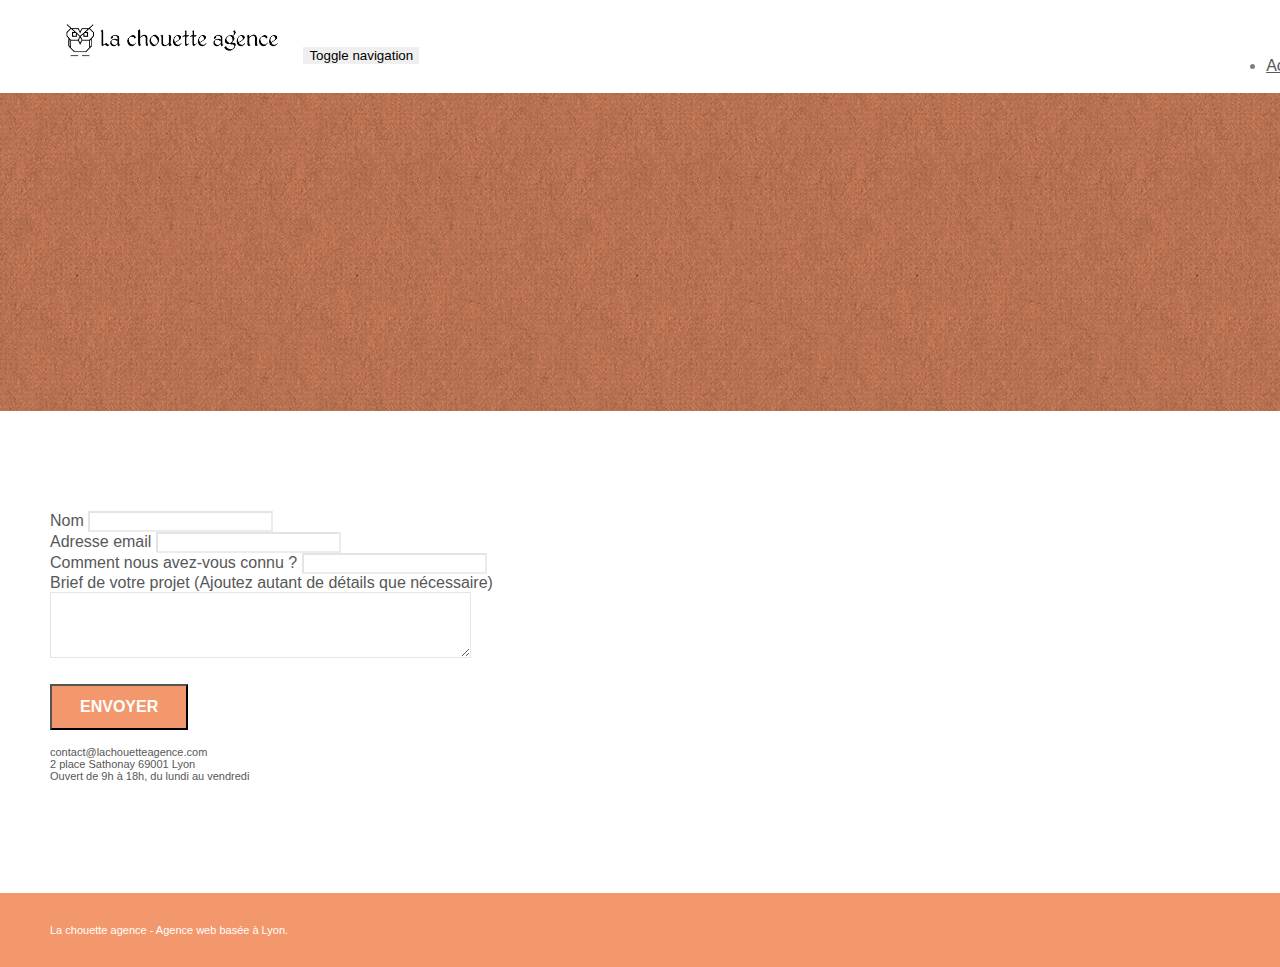
==== page2.html @ 1f1dd48b "Ajout fichiers du site web" ====
<!doctype html>
<html lang="Default">
<head>
    <meta charset="utf-8">
    <meta name="keywords" content="">
    <meta name="description" content="">
    <meta name="viewport" content="width=device-width, initial-scale=1.0, viewport-fit=cover">
    <link rel="shortcut icon" type="image/png" href="favicon.jpg">
    
	<link rel="stylesheet" type="text/css" href="./css/bootstrap.min.css">
	<link rel="stylesheet" type="text/css" href="style.css">
	<link rel="stylesheet" type="text/css" href="./css/font-awesome.min.css">
	<link rel="stylesheet" type="text/css" href="./css/et-line.min.css">
	
    
	<script src="./js/jquery-2.1.0.min.js"></script>
	<script src="./js/bootstrap.min.js"></script>
	<script src="./js/blocs.min.js"></script>
	<script src="./js/jqBootstrapValidation.js"></script>
	<script src="./js/formHandler.js"></script>
    <title>page2</title>

    
<!-- Analytics -->
 
<!-- Analytics END -->
    
</head>
<body>
<!-- Principal conteneur -->
<div class="page-container">
    
<!-- bloc-0 -->
<div class="bloc bgc-white l-bloc " id="bloc-0">
	<div class="container bloc-sm">
		<nav class="navbar row">
			<div class="navbar-header">
				<a class="navbar-brand" href="index.html"><img src="img/la-chouette-agence.png" alt="atlanta web design logo" height="40" /></a>
				<button id="nav-toggle" type="button" class="ui-navbar-toggle navbar-toggle" data-toggle="collapse" data-target=".navbar-1">
					<span class="sr-only">Toggle navigation</span><span class="icon-bar"></span><span class="icon-bar"></span><span class="icon-bar"></span>
				</button>
			</div>
			<div class="collapse navbar-collapse navbar-1 special-dropdown-nav">
				<ul class="site-navigation nav navbar-nav">
					<li>
						<a href="index.html">Accueil</a>
					</li>
					<li>
					</li>
					<li>
						<a href="page2.html">page2 &gt;</a>
					</li>
				</ul>
			</div>
		</nav>
	</div>
</div>
<!-- bloc-0 END -->

<!-- bloc-6 -->
<div class="bloc bg-dots-bg bg-repeat bgc-atomic-tangerine d-bloc bloc-bg-texture texture-paper" id="bloc-6">
	<div class="container bloc-lg">
		<div class="row">
			<div class="col-sm-12">
				<h1 class="text-center hero-bloc-text tc-white">
					Parlons web design !
				</h1>
				<p class="text-center mg-lg tc-white tight-width-whitespace">
					Nous sommes ravis que vous souhaitiez collaborer avec notre agence.<br>
					Parlez-nous de votre projet en complétant le formulaire ci-dessous.
				</p>
			</div>
		</div>
	</div>
</div>
<!-- bloc-6 END -->

<!-- bloc-7 -->
<div class="bloc bgc-white l-bloc" id="bloc-7">
	<div class="container bloc-lg">
		<div class="row">
			<div class="col-sm-6">
				<form id="form_1" novalidate success-msg="Your message has been sent." fail-msg="Sorry it seems that our mail server is not responding, Sorry for the inconvenience!">
					<div class="form-group">
						<label>
							Nom
						</label>
						<input id="name" class="form-control" required />
					</div>
					<div class="form-group">
						<label>
							Adresse email
						</label>
						<input id="email" class="form-control" type="email" required />
					</div>
					<div class="form-group">
						<label>
							Comment nous avez-vous connu ?
						</label>
						<input class="form-control" type="email" required id="input_504" />
					</div>
					<div class="form-group">
						<label>
							Brief de votre projet (Ajoutez autant de détails que nécessaire)<br>
						</label><textarea id="message" class="form-control" rows="4" cols="50" required></textarea>
					</div> 
					<button class="bloc-button btn btn-lg btn-block cta-hero btn-atomic-tangerine" type="submit">
						Envoyer
					</button>
				</form>
			</div>
			<div class="col-sm-6">
				<p>
					contact@lachouetteagence.com<br>2 place Sathonay 69001 Lyon<br>Ouvert de 9h à 18h, du lundi au vendredi<br>
				</p>
			</div>
		</div>
	</div>
</div>
<!-- bloc-7 END -->

<!-- ScrollToTop Button -->
<a class="bloc-button btn btn-d scrollToTop" onclick="scrollToTarget('1')"><span class="fa fa-chevron-up"></span></a>
<!-- ScrollToTop Button END-->


<!-- Footer - bloc-8 -->
<div class="bloc bgc-atomic-tangerine d-bloc" id="bloc-8">
	<div class="container bloc-sm">
		<div class="row">
			<div class="col-sm-12">
				<p class="text-center white">
					La chouette agence - Agence web basée à Lyon.<br>
				</p>
				<div class="row row-no-gutters social">
					<div class="col-sm-3">
						<div class="text-center">
							<a class="social" href="index.html"><span class="fa fa-twitter icon-md"></span></a>
						</div>
					</div>
					<div class="col-sm-3">
						<div class="text-center">
							<a class="social" href="index.html"><span class="fa fa-facebook icon-md"></span></a>
						</div>
					</div>
					<div class="col-sm-3">
						<div class="text-center">
							<a class="social" href="index.html"><span class="fa fa-dribbble icon-md"></span></a>
						</div>
					</div>
					<div class="col-sm-3">
						<div class="text-center">
							<a class="social" href="index.html"><span class="fa fa-instagram icon-md"></span></a>
						</div>
					</div>
				</div>
			</div>
		</div>
	</div>
</div>
<!-- Footer - bloc-8 END -->

</div>
<!-- Principal conteneur END -->
    

</body>
</html>
---- style.css ----
body {
    margin: 0;
    padding: 0;
    background: #FFF;
    overflow-x: hidden;
    -webkit-font-smoothing: antialiased;
    -moz-osx-font-smoothing: grayscale;
}

a,
button {
    transition: all .3s ease-in-out;
    outline: none!important;
}

a:hover {
    text-decoration: none;
    cursor: pointer;
}

#page-loading-blocs-notifaction {
    position: fixed;
    top: 0;
    bottom: 0;
    width: 100%;
    z-index: 100000;
    background: #FFFFFF url("img/pageload-spinner.gif") no-repeat center center;
}

.bloc {
    width: 100%;
    clear: both;
    background: 50% 50% no-repeat;
    padding: 0 50px;
    -webkit-background-size: cover;
    -moz-background-size: cover;
    -o-background-size: cover;
    background-size: cover;
    position: relative;
}

.bloc .container {
    padding-left: 0;
    padding-right: 0;
}

.bloc-lg {
    padding: 100px 50px;
}

.bloc-md {
    padding: 50px;
}

.bloc-sm {
    padding: 20px 50px;
}

.bg-center,
.bg-l-edge,
.bg-r-edge,
.bg-t-edge,
.bg-b-edge,
.bg-tl-edge,
.bg-bl-edge,
.bg-tr-edge,
.bg-br-edge,
.bg-repeat {
    -webkit-background-size: auto!important;
    -moz-background-size: auto!important;
    -o-background-size: auto!important;
    background-size: auto!important;
}

.bg-repeat {
    background: repeat;
}

.bg-t-edge {
    background: top no-repeat;
}

.bloc-bg-texture::before {
    content: "";
    background-size: 2px 2px;
    position: absolute;
    top: 0;
    bottom: 0;
    left: 0;
    right: 0;
}

.texture-paper::before {
    background: url("img/texture-paper.png");
    background-size: 280px 280px;
}

.b-parallax {
    background-attachment: fixed;
}

.d-bloc {
    color: rgba(255, 255, 255, .7);
}

.d-bloc button:hover {
    color: rgba(255, 255, 255, .9);
}

.d-bloc .icon-round,
.d-bloc .icon-square,
.d-bloc .icon-rounded,
.d-bloc .icon-semi-rounded-a,
.d-bloc .icon-semi-rounded-b {
    border-color: rgba(255, 255, 255, .9);
}

.d-bloc .divider-h span {
    border-color: rgba(255, 255, 255, .2);
}

.d-bloc .a-btn,
.d-bloc .navbar a,
.d-bloc .navbar-brand,
.d-bloc a .icon-sm,
.d-bloc a .icon-md,
.d-bloc a .icon-lg,
.d-bloc a .icon-xl,
.d-bloc h1 a,
.d-bloc h2 a,
.d-bloc h3 a,
.d-bloc h4 a,
.d-bloc h5 a,
.d-bloc h6 a,
.d-bloc p a {
    color: rgba(255, 255, 255, .6);
}

.d-bloc .a-btn:hover,
.d-bloc .navbar a:hover,
.d-bloc .navbar-brand:hover,
.d-bloc a:hover .icon-sm,
.d-bloc a:hover .icon-md,
.d-bloc a:hover .icon-lg,
.d-bloc a:hover .icon-xl,
.d-bloc h1 a:hover,
.d-bloc h2 a:hover,
.d-bloc h3 a:hover,
.d-bloc h4 a:hover,
.d-bloc h5 a:hover,
.d-bloc h6 a:hover,
.d-bloc p a:hover {
    color: rgba(255, 255, 255, 1);
}

.d-bloc .navbar-toggle .icon-bar {
    background: rgba(255, 255, 255, 1);
}

.d-bloc .btn-wire,
.d-bloc .btn-wire:hover {
    color: rgba(255, 255, 255, 1);
    border-color: rgba(255, 255, 255, 1);
}

.d-bloc .panel {
    color: rgba(0, 0, 0, .5);
}

.d-bloc .panel button:hover {
    color: rgba(0, 0, 0, .7);
}

.d-bloc .panel icon {
    border-color: rgba(0, 0, 0, .7);
}

.d-bloc .panel .divider-h span {
    border-color: rgba(0, 0, 0, .1);
}

.d-bloc .panel .a-btn {
    color: rgba(0, 0, 0, .6);
}

.d-bloc .panel .a-btn:hover {
    color: rgba(0, 0, 0, 1);
}

.d-bloc .panel .btn-wire,
.d-bloc .panel .btn-wire:hover {
    color: rgba(0, 0, 0, .7);
    border-color: rgba(0, 0, 0, .3);
}

.d-bloc .panel,
.l-bloc {
    color: rgba(0, 0, 0, .5);
}

.d-bloc .panel button:hover,
.l-bloc button:hover {
    color: rgba(0, 0, 0, .7);
}

.l-bloc .icon-round,
.l-bloc .icon-square,
.l-bloc .icon-rounded,
.l-bloc .icon-semi-rounded-a,
.l-bloc .icon-semi-rounded-b {
    border-color: rgba(0, 0, 0, .7);
}

.d-bloc .panel .divider-h span,
.l-bloc .divider-h span {
    border-color: rgba(0, 0, 0, .1);
}

.d-bloc .panel .a-btn,
.l-bloc .a-btn,
.l-bloc .navbar a,
.l-bloc .navbar-brand,
.l-bloc a .icon-sm,
.l-bloc a .icon-md,
.l-bloc a .icon-lg,
.l-bloc a .icon-xl,
.l-bloc h1 a,
.l-bloc h2 a,
.l-bloc h3 a,
.l-bloc h4 a,
.l-bloc h5 a,
.l-bloc h6 a,
.l-bloc p a {
    color: rgba(0, 0, 0, .6);
}

.d-bloc .panel .a-btn:hover,
.l-bloc .a-btn:hover,
.l-bloc .navbar a:hover,
.l-bloc .navbar-brand:hover,
.l-bloc a:hover .icon-sm,
.l-bloc a:hover .icon-md,
.l-bloc a:hover .icon-lg,
.l-bloc a:hover .icon-xl,
.l-bloc h1 a:hover,
.l-bloc h2 a:hover,
.l-bloc h3 a:hover,
.l-bloc h4 a:hover,
.l-bloc h5 a:hover,
.l-bloc h6 a:hover,
.l-bloc p a:hover {
    color: rgba(0, 0, 0, 1);
}

.l-bloc .navbar-toggle .icon-bar {
    color: rgba(0, 0, 0, .6);
}

.d-bloc .panel .btn-wire,
.d-bloc .panel .btn-wire:hover,
.l-bloc .btn-wire,
.l-bloc .btn-wire:hover {
    color: rgba(0, 0, 0, .7);
    border-color: rgba(0, 0, 0, .3);
}

.voffset {
    margin-top: 30px;
}

.voffset-lg {
    margin-top: 80px;
}

.row-no-gutters {
    margin-right: 0;
    margin-left: 0;
}

.row.row-no-gutters > [class^="col-"],
.row.row-no-gutters > [class*=" col-"] {
    padding-right: 0;
    padding-left: 0;
}

#bloc-1-hero h1 {
    font-size: 32px;
}

.navbar {
    margin-bottom: 0;
    z-index: 1;
}

.navbar-brand {
    height: auto;
    padding: 3px 15px;
    font-size: 25px;
    font-weight: normal;
    font-weight: 600;
    line-height: 44px;
}

.navbar-brand img {
    max-height: 200px;
    margin: 0 5px 0 0;
    display: inline;
}

.navbar-brand img[src$=svg] {
    min-width: 100px;
}

.nav-center .navbar-brand img {
    margin: 0;
}

.navbar .nav {
    padding-top: 2px;
    margin-right: -16px;
    float: right;
    z-index: 1;
}

.nav > li {
    float: left;
    margin-top: 4px;
    font-size: 16px;
}

.navbar-nav .open .dropdown-menu > li > a {
    text-align: inherit;
}

.nav > li a:hover,
.nav > li a:focus {
    background: transparent;
}

.navbar-toggle {
    margin: 10px 10px 0 0;
    border: 0px;
}

.navbar-toggle:hover {
    background: transparent!important;
}

.navbar-toggle .icon-bar {
    background-color: rgba(0, 0, 0, .5);
    width: 26px;
}

.nav-invert .navbar .nav {
    float: left;
}

.nav-invert .navbar-header,
.nav-invert .navbar-brand {
    float: right;
    position: relative;
    z-index: 2;
}

@media (min-width: 768px) {
    .site-navigation {
        position: absolute;
        top: 50%;
        right: 20px;
        transform: translate(0, -50%);
        -webkit-transform: translateY(-50%);
    }
    .nav > li .dropdown-menu a,
    .nav > li .dropdown-menu a:hover {
        color: #484848;
    }
    .nav-invert .site-navigation {
        left: 0;
        right: 0;
    }
    .nav-center {
        text-align: center;
    }
    .nav-center .navbar-header {
        width: 100%;
    }
    .nav-center .navbar-header,
    .nav-center .navbar-brand,
    .nav-center .nav > li {
        float: none;
        display: inline-block;
    }
    .nav-center .site-navigation {
        position: relative;
        width: 100%;
        right: 0;
        margin-right: 0px;
        margin-top: 20px;
    }
    .nav-center.mini-nav .navbar-toggle {
        float: none;
        margin: 10px auto 0;
    }
}

.nav > li > .dropdown a {
    background: none!important;
    display: block;
    padding: 14px 15px;
}

nav .caret {
    margin: 0 5px;
}

.dropdown-menu .dropdown-menu {
    top: -8px;
    left: 100%;
}

.dropdown-menu .dropmenu-flow-right {
    top: 100%;
    left: 0;
    margin-left: -1px;
    border-top-left-radius: 0;
    border-top-right-radius: 0;
}

.dropdown-menu .dropdown span {
    border: 4px solid black;
    border-top-color: transparent;
    border-right-color: transparent;
    border-bottom-color: transparent;
    margin: 6px -5px 0 0!important;
    float: right;
}

.mg-md {
    margin-top: 10px;
    margin-bottom: 20px;
}

.mg-lg {
    margin-top: 10px;
    margin-bottom: 40px;
}

.btn {
    margin: 0 5px 5px 0;
}

.btn.pull-right {
    margin: 0 0 5px 5px;
}

.btn-d,
.btn-d:hover,
.btn-d:focus {
    color: #FFF;
    background: rgba(0, 0, 0, .3);
}

button {
    outline: none!important;
}

.btn-rd {
    border-radius: 40px;
}

.btn-clean {
    border: 1px solid rgba(0, 0, 0, .08);
    border-bottom-color: rgba(0, 0, 0, .1);
    text-shadow: 0 1px 0 rgba(0, 0, 1, .1);
    box-shadow: 0 1px 3px rgba(0, 0, 1, .25), inset 0 1px 0 0 rgba(255, 255, 255, .15);
}

.icon-md {
    font-size: 30px!important;
}

.icon-lg {
    font-size: 60px!important;
}

.sm-shadow {
    text-shadow: 0 1px 2px rgba(0, 0, 0, .3);
}

.panel-sq,
.panel-sq .panel-heading,
.panel-sq .panel-footer {
    border-radius: 0;
}

.panel-rd {
    border-radius: 30px;
}

.panel-rd .panel-heading {
    border-radius: 29px 29px 0 0;
}

.panel-rd .panel-footer {
    border-radius: 0 0 29px 29px;
}

.form-control {
    border-color: rgba(0, 0, 0, .1);
    box-shadow: none;
}

.scrollToTop {
    width: 40px;
    height: 40px;
    position: fixed;
    bottom: 20px;
    right: 20px;
    opacity: 0;
    z-index: 500;
    transition: all .3s ease-in-out;
}

.scrollToTop span {
    margin-top: 6px;
}

.showScrollTop {
    font-size: 14px;
    opacity: 1;
}

a[data-lightbox] {
    position: relative;
    display: block;
    text-align: center;
}

a[data-lightbox]:hover::before {
    content: "+";
    font-family: "HelveticaNeue-Light", "Helvetica Neue Light", "Helvetica Neue", Helvetica, Arial;
    font-size: 32px;
    width: 50px;
    height: 50px;
    margin-left: -25px;
    border-radius: 50%;
    background: rgba(0, 0, 0, .6);
    color: #FFF;
    font-weight: 100;
    z-index: 1;
    position: absolute;
    top: 50%;
    transform: translateY(-50%);
    -webkit-transform: translateY(-50%);
}

a[data-lightbox]:hover img {
    opacity: 0.6;
    -webkit-animation-fill-mode: none;
    animation-fill-mode: none;
}

#lightbox-modal {
    display: flex;
    align-items: center;
}

#lightbox-modal .modal-dialog {
    width: 90%;
    max-width: 900px;
    margin: 0 auto 0;
}

#lightbox-modal .modal-dialog img {
    max-height: 90vh;
    margin: 0 auto;
}

.lightbox-caption {
    padding: 20px;
    color: #FFF;
    background: rgba(0, 0, 0, .5);
    position: absolute;
    left: 15px;
    right: 15px;
    bottom: 5px;
}

.close-lightbox {
    color: #FFF;
    font-size: 30px;
    position: absolute;
    top: 20px;
    right: 20px;
    z-index: 20;
    background: rgba(0, 0, 0, .5);
    border: none;
    line-height: 30px;
    padding: 0 9px 5px;
    opacity: 0.3;
}

.close-lightbox:hover,
.next-lightbox:hover,
.prev-lightbox:hover {
    opacity: 1.0;
    color: #FFF;
}

.next-lightbox,
.prev-lightbox {
    font-size: 20px;
    color: rgba(255, 255, 255, .9);
    background: rgba(0, 0, 0, .5);
    transition: all .2s ease-in-out;
    position: absolute;
    top: 45%;
    z-index: 1;
    opacity: 0.4;
}

.next-lightbox {
    padding: 6px 8px 1px 13px;
    right: 25px;
}

.prev-lightbox {
    padding: 6px 13px 1px 10px;
    left: 25px;
}

.snapshot-lb .modal-body {
    padding-bottom: 45px;
}

.snapshot-lb .lightbox-caption {
    padding: 0;
    color: rgba(0, 0, 0, .5);
    background: none;
}

h1,
h2,
h3,
h4,
h5,
h6,
p,
label,
.btn,
a {
    font-family: "helvetica";
    font-weight: 400;
    color: #575757!important;
}

.container {
    max-width: 1000px;
}

.hero-bloc-text {
    font-size: 38px;
}

.hero-bloc-text-sub {
    font-size: 36px;
}

.statement-bloc-text {
    line-height: 26px;
    font-style: italic;
    font-size: 20px;
    text-align: center;
    font-weight: lighter;
    max-width: 520px;
    margin: auto auto auto auto;
}

p {
    font-size: 11px;
}

.tight-width-whitespace {
    max-width: 600px;
    margin: auto auto auto auto;
}

.h1 {
    font-size: 20px;
    font-family: "Open Sans";
}

.cta-hero {
    margin-top: 22px;
    color: #FFFFFF!important;
    text-transform: uppercase;
    padding: 12px 28px 12px 28px;
    font-size: 16px;
    font-weight: 700;
}

.social {
    max-width: 400px;
    margin: auto auto auto auto;
}

h2 {
    font-size: 22px;
    line-height: 1.4em;
}

h3 {
    font-size: 15px;
    text-transform: uppercase;
    font-weight: 700;
    color: #333333!important;
}

.med-width-whitespace {
    max-width: 800px;
    margin: auto auto auto auto;
    box-shadow: 0px 0px 0px #000000;
}

h1 {
    color: #333333!important;
}

h4 {
    color: #333333!important;
}

.icons {
    margin-bottom: 14px;
    margin-top: 24px;
}

.white {
    color: #FFFFFF!important;
}

.portfolio-thumb {
    margin-bottom: 24px;
}

.portfolio-row {
    margin-bottom: 44px;
    margin-top: 50px;
}

.avatar {
    box-shadow: 0px 4px 9px rgba(0, 0, 0, 0.3);
}

.black-background {
    background-color: rgba(165, 147, 99, 0.7);
    padding: 40px 40px 40px 40px;
}

.bold-link {
    font-weight: 900;
    text-decoration: underline!important;
}

.bgc-white {
    background-color: #FFFFFF;
}

.bgc-dark-slate-blue {
    background-color: #364577;
}

.bgc-atomic-tangerine {
    background-color: #F3976C;
}

.tc-white {
    color: #F3976C!important;
}

.btn-atomic-tangerine {
    background: #F3976C;
    color: #FFFFFF!important;
}

.btn-atomic-tangerine:hover {
    background: #c27956!important;
    color: #FFFFFF!important;
}

.ltc-white {
    color: #FFFFFF!important;
}

.ltc-white:hover {
    color: #cccccc!important;
}

.ltc-atomic-tangerine {
    color: #F3976C!important;
}

.ltc-atomic-tangerine:hover {
    color: #c27956!important;
}

.icon-dark-slate-blue {
    color: #364577!important;
    border-color: #364577!important;
}

.bg-dots-bg {
    background-image: url("img/dots-bg.png");
}

.bg-lines-h2-bg {
    background-image: url("img/lines-h2-bg.png");
}

.bg-banniere {
    background-image: url("img/la-chouette-agence-banniere.jpg");
}

.bg-presentation {
    background-image: url("img/image-de-presentation.bmp");
}

@media (max-width: 1024px) {
    .bloc {
        padding-left: 20px;
        padding-right: 20px;
    }
    .bloc.full-width-bloc,
    .bloc-tile-2.full-width-bloc .container,
    .bloc-tile-3.full-width-bloc .container,
    .bloc-tile-4.full-width-bloc .container {
        padding-left: 0;
        padding-right: 0;
    }
}

@media (max-width: 992px) and (min-width: 768px) {
    .navbar .nav {
        max-width: 80%
    }
    .nav-center.navbar .nav {
        max-width: 100%
    }
}

@media only screen and (min-device-width: 768px) and (max-device-width: 1024px) and (orientation: landscape) {
    .b-parallax {
        background-attachment: scroll;
    }
}

@media only screen and (min-device-width: 1024px) and (max-device-width: 1366px) and (-webkit-min-device-pixel-ratio: 1.5) {
    .b-parallax {
        background-attachment: scroll;
    }
}

@media (max-width: 991px) {
    .container {
        width: 100%;
    }
    .b-parallax {
        background-attachment: scroll;
    }
    .page-container,
    #hero-bloc {
        overflow-x: hidden;
        position: relative;
    }
    .bloc {
        padding-left: constant(safe-area-inset-left);
        padding-right: constant(safe-area-inset-right);
    }
    .bloc-group,
    .bloc-group .bloc {
        display: block;
        width: 100%;
    }
    .bloc-fill-screen .fill-bloc-top-edge,
    .bloc-fill-screen .fill-bloc-bottom-edge {
        padding: 0 20px;
        padding-left: constant(safe-area-inset-left);
        padding-right: constant(safe-area-inset-right);
    }
}

@media (max-width: 767px) {
    .page-container {
        overflow-x: hidden;
        position: relative;
    }
    h1,
    h2,
    h3,
    h4,
    h5,
    h6,
    p,
    #disqus_thread {
        padding-left: 10px!important;
        padding-right: 10px!important;
    }
    .b-parallax {
        background-attachment: scroll;
    }
    .navbar .nav {
        padding-top: 0;
        border-top: 1px solid rgba(0, 0, 0, .2);
        float: none!important;
    }
    .navbar.row {
        margin-left: 0;
        margin-right: 0;
    }
    .site-navigation {
        position: inherit;
        transform: none;
        -webkit-transform: none;
        -ms-transform: none;
    }
    .nav > li {
        margin-top: 0;
        border-bottom: 1px solid rgba(0, 0, 0, .1);
        background: rgba(0, 0, 0, .05);
        text-align: left;
        padding-left: 15px;
        width: 100%;
    }
    .nav > li:hover {
        background: rgba(0, 0, 0, .08);
    }
    .dropdown .dropdown a .caret {
        float: none;
        margin: 5px 0 0 10px!important;
        border: 4px solid black;
        border-bottom-color: transparent;
        border-right-color: transparent;
        border-left-color: transparent;
    }
    #hero-bloc .navbar .nav {
        background: rgba(0, 0, 0, .8);
    }
    #hero-bloc .navbar .nav a {
        color: rgba(255, 255, 255, .6);
    }
    .hero {
        padding: 50px 0;
    }
    .hero-nav {
        left: -1px;
        right: -1px;
    }
    .navbar-collapse {
        padding: 0;
        overflow-x: hidden;
        -webkit-box-shadow: none;
        box-shadow: none;
    }
    .navbar-brand img {
        max-height: 40px;
        width: auto;
    }
    .nav-invert .navbar-header {
        float: none;
        width: 100%;
    }
    .nav-invert .navbar-toggle {
        float: left;
        margin-left: 10px;
    }
    .bloc {
        padding-left: 0;
        padding-right: 0;
    }
    .bloc-xxl,
    .bloc-xl,
    .bloc-lg {
        padding: 40px 0;
    }
    .bloc-sm,
    .bloc-md {
        padding-left: 0;
        padding-right: 0;
    }
    .bloc-tile-2 .container,
    .bloc-tile-3 .container,
    .bloc-tile-4 .container,
    .bloc-fill-screen .fill-bloc-top-edge,
    .bloc-fill-screen .fill-bloc-bottom-edge {
        padding-left: 0;
        padding-right: 0;
    }
    .a-block {
        padding: 0 10px;
    }
    .btn-dwn {
        display: none;
    }
    .voffset {
        margin-top: 5px;
    }
    .voffset-md {
        margin-top: 20px;
    }
    .voffset-lg {
        margin-top: 30px;
    }
    form {
        padding: 5px;
    }
    .close-lightbox {
        display: inline-block;
    }
    .blocsapp-device-iphone5 {
        background-size: 216px 425px;
        padding-top: 60px;
        width: 216px;
        height: 425px;
    }
    .blocsapp-device-iphone5 img {
        width: 180px;
        height: 320px;
    }
}

@media (max-width: 400px) {
    .bloc {
        padding-left: 0;
        padding-right: 0;
    }
}

@media (max-width: 767px) {
    .bloc-mob-center-text {
        text-align: center;
    }
}
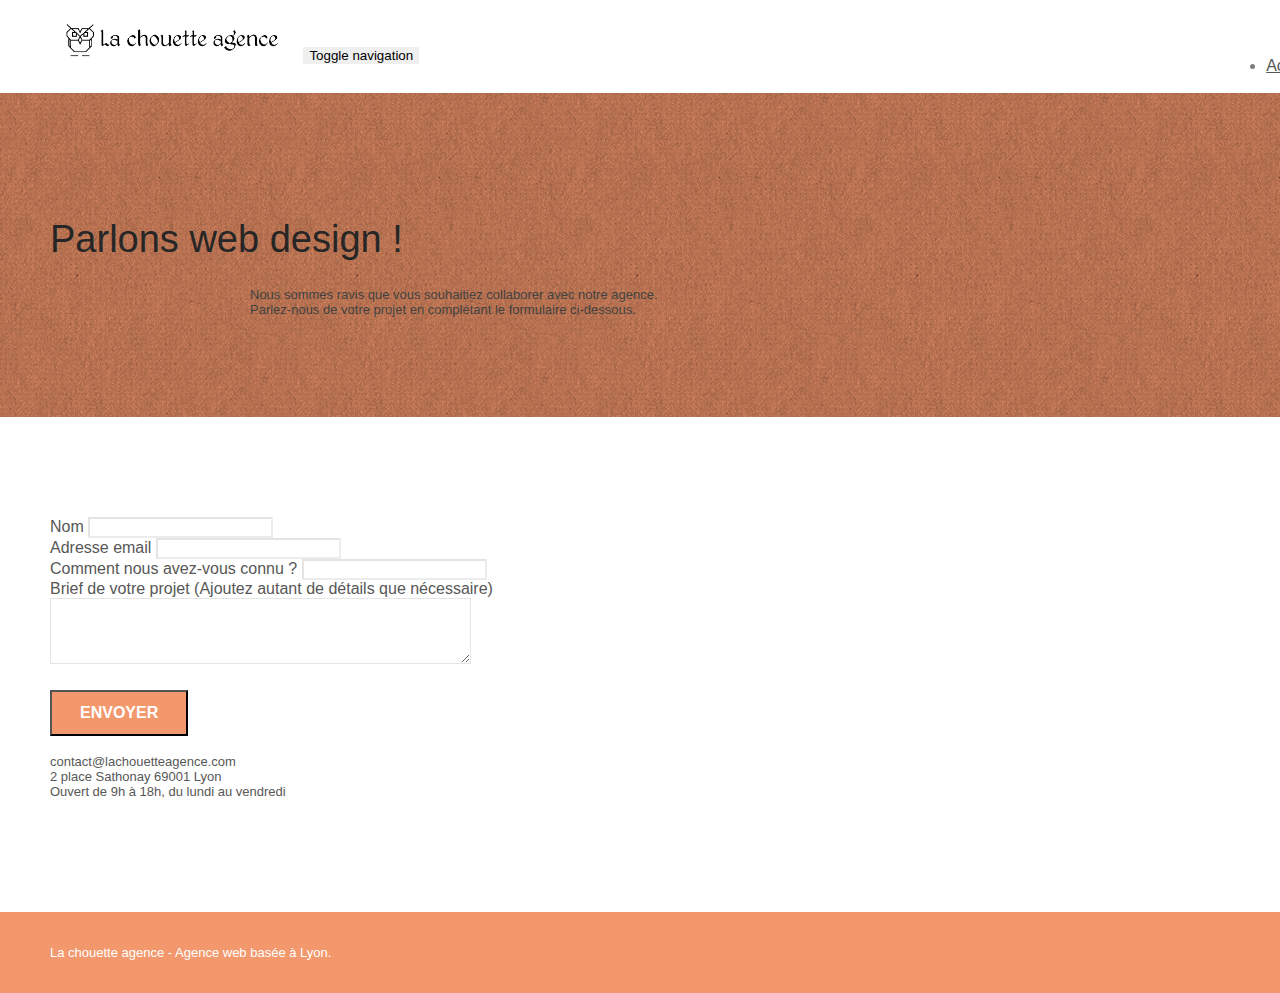
==== commit 666d45a0: "compression des images et changement de couleur du texte de la page 2" ====
--- a/page2.html
+++ b/page2.html
@@ -1,5 +1,5 @@
 <!doctype html>
-<html lang="Default">
+<html lang="fr">
 <head>
     <meta charset="utf-8">
     <meta name="keywords" content="">
@@ -62,10 +62,10 @@
 	<div class="container bloc-lg">
 		<div class="row">
 			<div class="col-sm-12">
-				<h1 class="text-center hero-bloc-text tc-white">
+				<h1 class="text-center hero-bloc-text">
 					Parlons web design !
 				</h1>
-				<p class="text-center mg-lg tc-white tight-width-whitespace">
+				<p class="text-center mg-lg tight-width-whitespace">
 					Nous sommes ravis que vous souhaitiez collaborer avec notre agence.<br>
 					Parlez-nous de votre projet en complétant le formulaire ci-dessous.
 				</p>
@@ -80,7 +80,8 @@
 	<div class="container bloc-lg">
 		<div class="row">
 			<div class="col-sm-6">
-				<form id="form_1" novalidate success-msg="Your message has been sent." fail-msg="Sorry it seems that our mail server is not responding, Sorry for the inconvenience!">
+				<form id="form_1" novalidate success-msg="Your message has been sent." 
+				fail-msg="Sorry it seems that our mail server is not responding, Sorry for the inconvenience!">
 					<div class="form-group">
 						<label>
 							Nom
--- a/style.css
+++ b/style.css
@@ -677,7 +677,7 @@
 }
 
 p {
-    font-size: 11px;
+    font-size: 13px;
 }
 
 .tight-width-whitespace {
@@ -707,13 +707,15 @@
 h2 {
     font-size: 22px;
     line-height: 1.4em;
-}
-
-h3 {
     font-size: 15px;
     text-transform: uppercase;
     font-weight: 700;
     color: #333333!important;
+}
+
+h3 {
+    font-size: 22px;
+    line-height: 1.4em;
 }
 
 .med-width-whitespace {
@@ -848,13 +850,13 @@
     }
 }
 
-@media only screen and (min-device-width: 768px) and (max-device-width: 1024px) and (orientation: landscape) {
+@media only screen and (min-width: 768px) and (max-width: 1024px) and (orientation: landscape) {
     .b-parallax {
         background-attachment: scroll;
     }
 }
 
-@media only screen and (min-device-width: 1024px) and (max-device-width: 1366px) and (-webkit-min-device-pixel-ratio: 1.5) {
+@media only screen and (min-width: 1024px) and (max-width: 1366px) and (-webkit-min-device-pixel-ratio: 1.5) {
     .b-parallax {
         background-attachment: scroll;
     }
@@ -872,10 +874,6 @@
         overflow-x: hidden;
         position: relative;
     }
-    .bloc {
-        padding-left: constant(safe-area-inset-left);
-        padding-right: constant(safe-area-inset-right);
-    }
     .bloc-group,
     .bloc-group .bloc {
         display: block;
@@ -884,8 +882,6 @@
     .bloc-fill-screen .fill-bloc-top-edge,
     .bloc-fill-screen .fill-bloc-bottom-edge {
         padding: 0 20px;
-        padding-left: constant(safe-area-inset-left);
-        padding-right: constant(safe-area-inset-right);
     }
 }
 
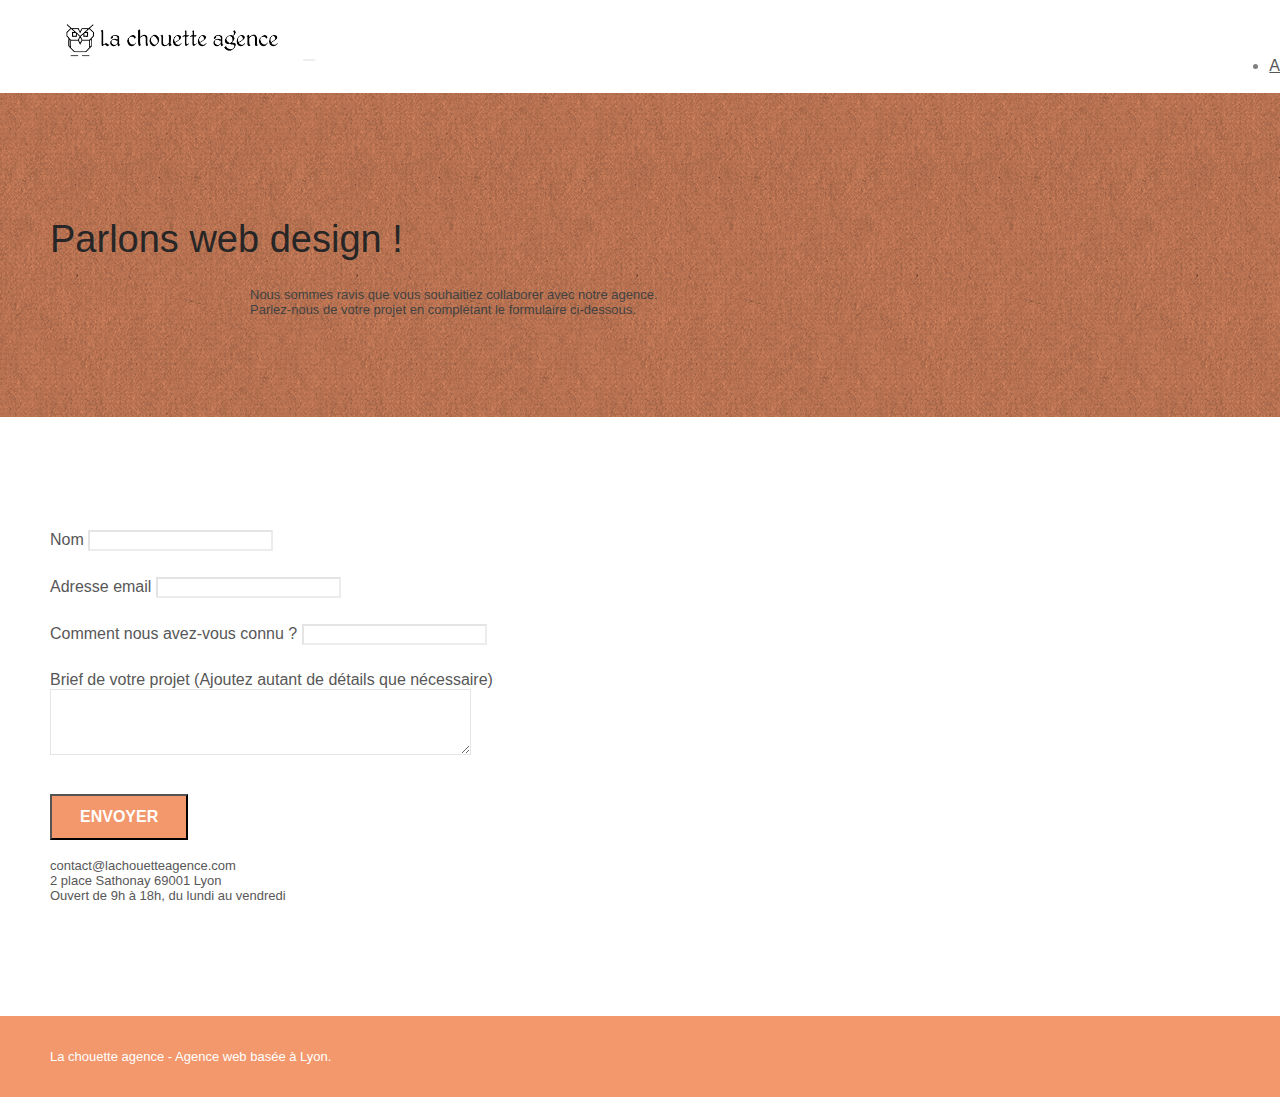
==== commit 7c86604f: "version mobile page 2 et remplacement de photos par du texte" ====
--- a/page2.html
+++ b/page2.html
@@ -18,7 +18,7 @@
 	<script src="./js/blocs.min.js"></script>
 	<script src="./js/jqBootstrapValidation.js"></script>
 	<script src="./js/formHandler.js"></script>
-    <title>page2</title>
+    <title>Contact</title>
 
     
 <!-- Analytics -->
@@ -37,7 +37,7 @@
 			<div class="navbar-header">
 				<a class="navbar-brand" href="index.html"><img src="img/la-chouette-agence.png" alt="atlanta web design logo" height="40" /></a>
 				<button id="nav-toggle" type="button" class="ui-navbar-toggle navbar-toggle" data-toggle="collapse" data-target=".navbar-1">
-					<span class="sr-only">Toggle navigation</span><span class="icon-bar"></span><span class="icon-bar"></span><span class="icon-bar"></span>
+					<span class="sr-only"></span><span class="icon-bar"></span><span class="icon-bar"></span><span class="icon-bar"></span>
 				</button>
 			</div>
 			<div class="collapse navbar-collapse navbar-1 special-dropdown-nav">
@@ -48,7 +48,7 @@
 					<li>
 					</li>
 					<li>
-						<a href="page2.html">page2 &gt;</a>
+						<a href="page2.html">Contact</a>
 					</li>
 				</ul>
 			</div>
--- a/style.css
+++ b/style.css
@@ -361,6 +361,10 @@
     position: relative;
     z-index: 2;
 }
+.form-group{
+    padding: 13px;
+    margin-left: -13px;
+}
 
 @media (min-width: 768px) {
     .site-navigation {
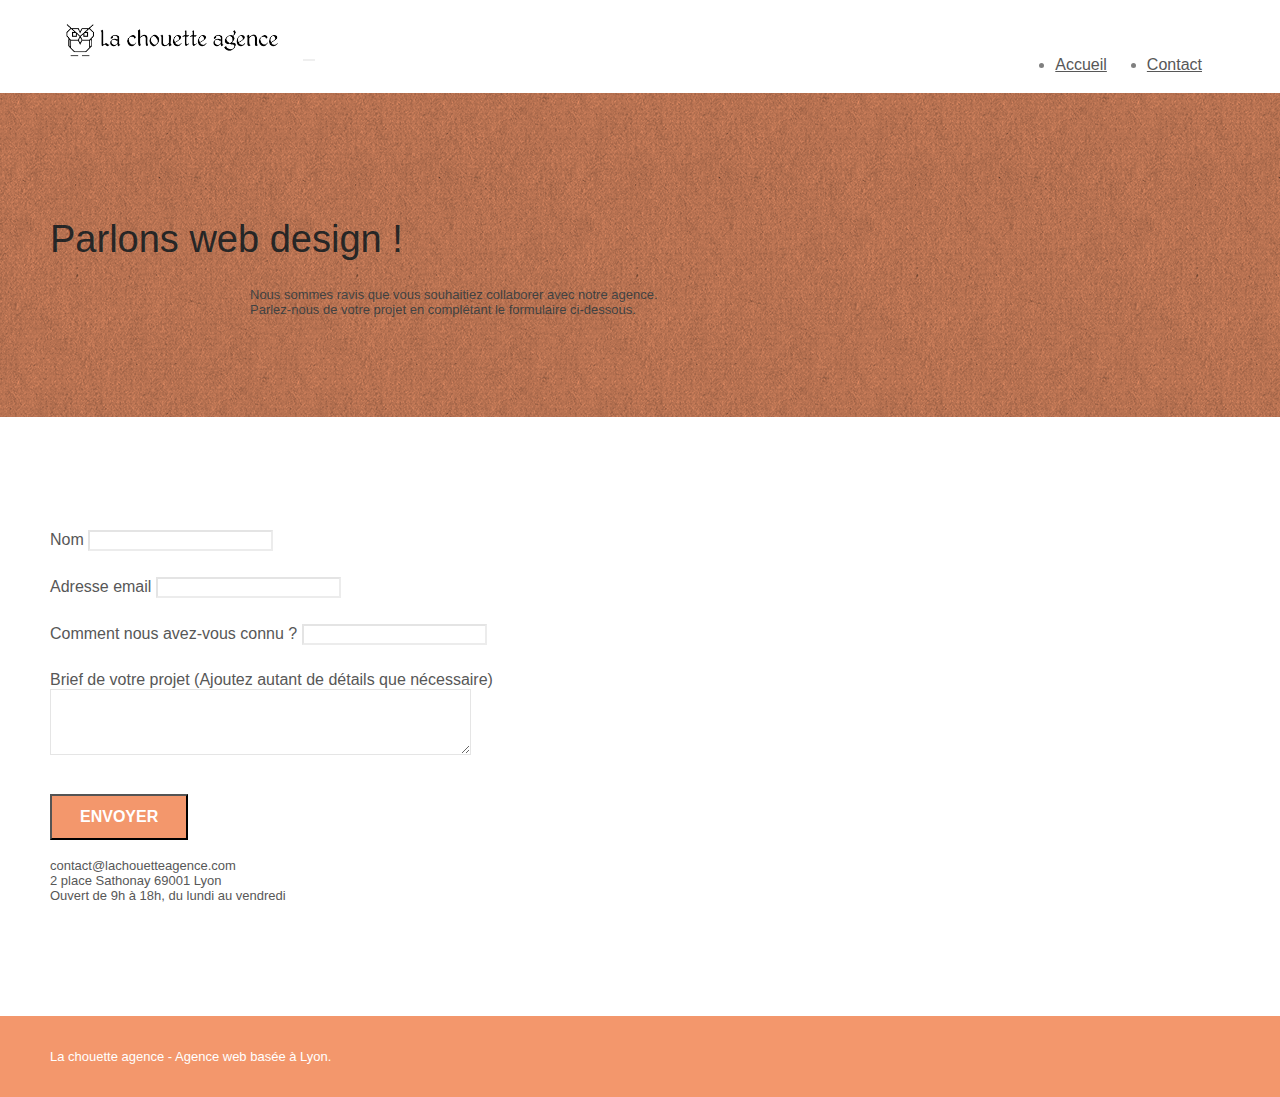
==== commit 779ef396: "version mobile accueil" ====
--- a/page2.html
+++ b/page2.html
@@ -44,8 +44,6 @@
 				<ul class="site-navigation nav navbar-nav">
 					<li>
 						<a href="index.html">Accueil</a>
-					</li>
-					<li>
 					</li>
 					<li>
 						<a href="page2.html">Contact</a>
--- a/style.css
+++ b/style.css
@@ -316,16 +316,14 @@
 }
 
 .navbar .nav {
-    padding-top: 2px;
-    margin-right: -16px;
-    float: right;
-    z-index: 1;
+    margin-right: 118px;
 }
 
 .nav > li {
     float: left;
     margin-top: 4px;
     font-size: 16px;
+    padding-right: 40px;
 }
 
 .navbar-nav .open .dropdown-menu > li > a {
@@ -364,6 +362,9 @@
 .form-group{
     padding: 13px;
     margin-left: -13px;
+}
+.textitalic{
+    font-style: italic;
 }
 
 @media (min-width: 768px) {
@@ -538,6 +539,7 @@
     position: relative;
     display: block;
     text-align: center;
+    padding-left: 37px;
 }
 
 a[data-lightbox]:hover::before {
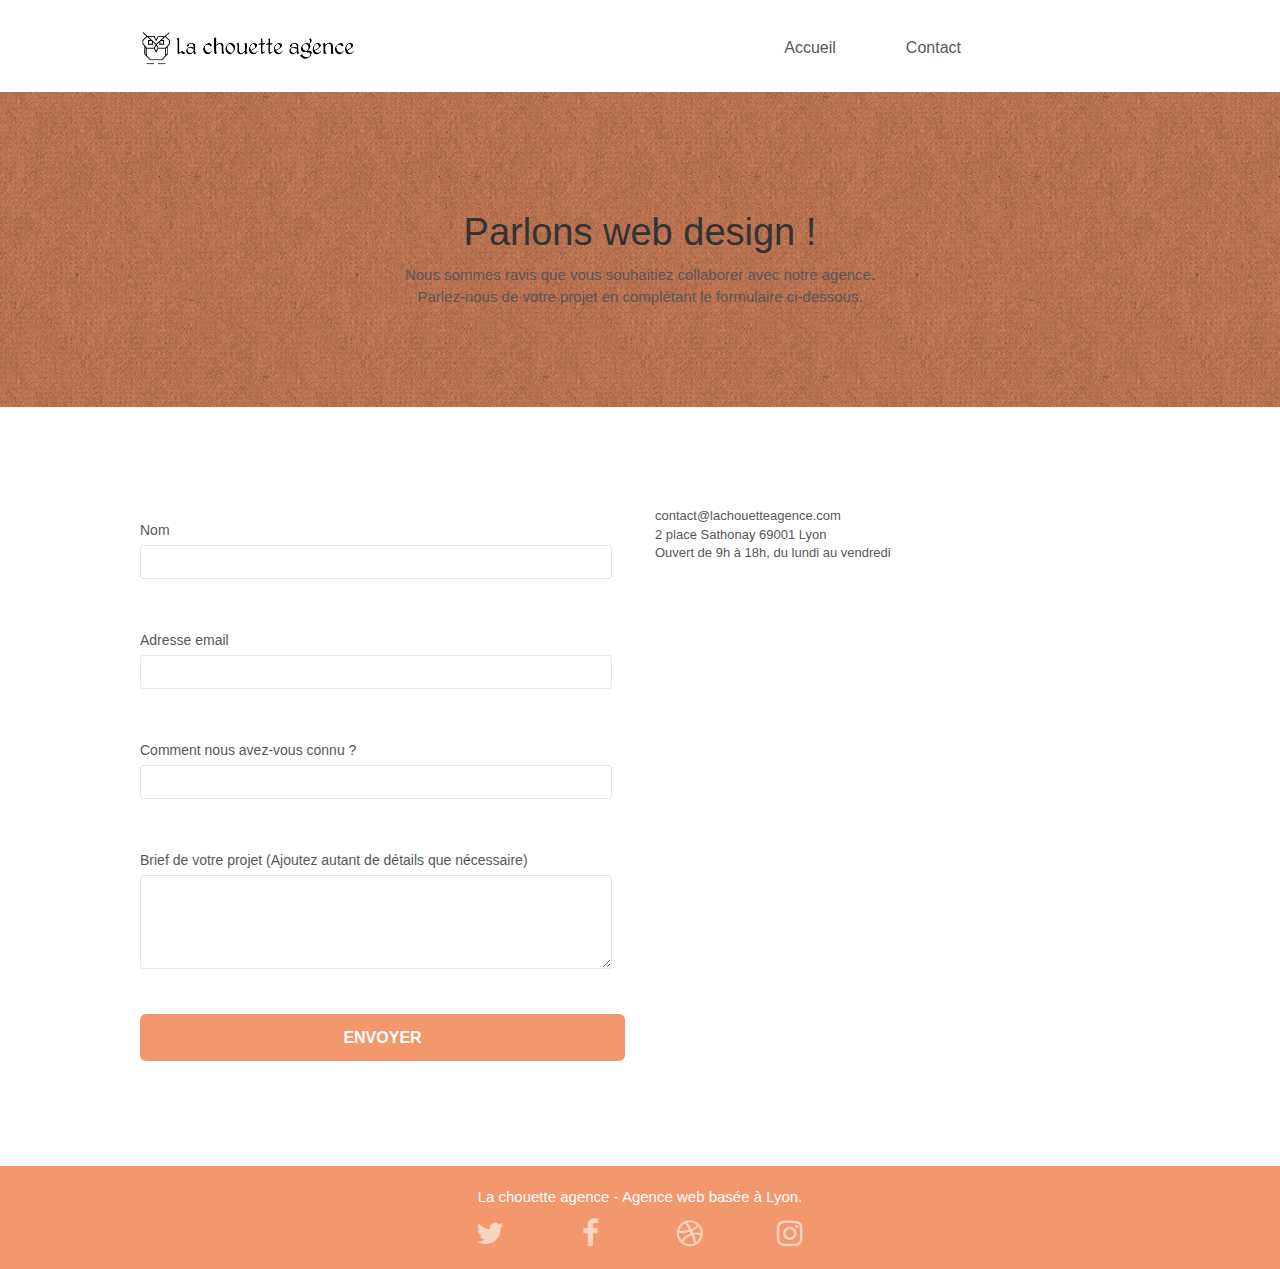
==== commit dc93fc49: "Minification des fichiers CSS et JavaScript" ====
--- a/page2.html
+++ b/page2.html
@@ -8,7 +8,7 @@
     <link rel="shortcut icon" type="image/png" href="favicon.jpg">
     
 	<link rel="stylesheet" type="text/css" href="./css/bootstrap.min.css">
-	<link rel="stylesheet" type="text/css" href="style.css">
+	<link rel="stylesheet" type="text/css" href="style.min.css">
 	<link rel="stylesheet" type="text/css" href="./css/font-awesome.min.css">
 	<link rel="stylesheet" type="text/css" href="./css/et-line.min.css">
 	
@@ -16,8 +16,8 @@
 	<script src="./js/jquery-2.1.0.min.js"></script>
 	<script src="./js/bootstrap.min.js"></script>
 	<script src="./js/blocs.min.js"></script>
-	<script src="./js/jqBootstrapValidation.js"></script>
-	<script src="./js/formHandler.js"></script>
+	<script src="./js/jqBootstrapValidation.min.js"></script>
+	<script src="./js/formHandler.min.js"></script>
     <title>Contact</title>
 
     
@@ -78,8 +78,6 @@
 	<div class="container bloc-lg">
 		<div class="row">
 			<div class="col-sm-6">
-				<form id="form_1" novalidate success-msg="Your message has been sent." 
-				fail-msg="Sorry it seems that our mail server is not responding, Sorry for the inconvenience!">
 					<div class="form-group">
 						<label>
 							Nom
@@ -106,7 +104,6 @@
 					<button class="bloc-button btn btn-lg btn-block cta-hero btn-atomic-tangerine" type="submit">
 						Envoyer
 					</button>
-				</form>
 			</div>
 			<div class="col-sm-6">
 				<p>
--- a/style.min.css
+++ b/style.min.css
@@ -0,0 +1 @@
+body{margin:0;padding:0;background:#FFF;overflow-x:hidden;-webkit-font-smoothing:antialiased;-moz-osx-font-smoothing:grayscale}a,button{transition:all .3s ease-in-out;outline:none!important}a:hover{text-decoration:none;cursor:pointer}#page-loading-blocs-notifaction{position:fixed;top:0;bottom:0;width:100%;z-index:100000;background:#fff url("img/pageload-spinner.gif") no-repeat center center}.bloc{width:100%;clear:both;background:50% 50% no-repeat;padding:0 50px;-webkit-background-size:cover;-moz-background-size:cover;-o-background-size:cover;background-size:cover;position:relative}.bloc .container{padding-left:0;padding-right:0}.bloc-lg{padding:100px 50px}.bloc-md{padding:50px}.bloc-sm{padding:20px 50px}.bg-center,.bg-l-edge,.bg-r-edge,.bg-t-edge,.bg-b-edge,.bg-tl-edge,.bg-bl-edge,.bg-tr-edge,.bg-br-edge,.bg-repeat{-webkit-background-size:auto!important;-moz-background-size:auto!important;-o-background-size:auto!important;background-size:auto!important}.bg-repeat{background:repeat}.bg-t-edge{background:top no-repeat}.bloc-bg-texture::before{content:"";background-size:2px 2px;position:absolute;top:0;bottom:0;left:0;right:0}.texture-paper::before{background:url("img/texture-paper.png");background-size:280px 280px}.b-parallax{background-attachment:fixed}.d-bloc{color:rgba(255,255,255,.7)}.d-bloc button:hover{color:rgba(255,255,255,.9)}.d-bloc .icon-round,.d-bloc .icon-square,.d-bloc .icon-rounded,.d-bloc .icon-semi-rounded-a,.d-bloc .icon-semi-rounded-b{border-color:rgba(255,255,255,.9)}.d-bloc .divider-h span{border-color:rgba(255,255,255,.2)}.d-bloc .a-btn,.d-bloc .navbar a,.d-bloc .navbar-brand,.d-bloc a .icon-sm,.d-bloc a .icon-md,.d-bloc a .icon-lg,.d-bloc a .icon-xl,.d-bloc h1 a,.d-bloc h2 a,.d-bloc h3 a,.d-bloc h4 a,.d-bloc h5 a,.d-bloc h6 a,.d-bloc p a{color:rgba(255,255,255,.6)}.d-bloc .a-btn:hover,.d-bloc .navbar a:hover,.d-bloc .navbar-brand:hover,.d-bloc a:hover .icon-sm,.d-bloc a:hover .icon-md,.d-bloc a:hover .icon-lg,.d-bloc a:hover .icon-xl,.d-bloc h1 a:hover,.d-bloc h2 a:hover,.d-bloc h3 a:hover,.d-bloc h4 a:hover,.d-bloc h5 a:hover,.d-bloc h6 a:hover,.d-bloc p a:hover{color:rgba(255,255,255,1)}.d-bloc .navbar-toggle .icon-bar{background:rgba(255,255,255,1)}.d-bloc .btn-wire,.d-bloc .btn-wire:hover{color:rgba(255,255,255,1);border-color:rgba(255,255,255,1)}.d-bloc .panel{color:rgba(0,0,0,.5)}.d-bloc .panel button:hover{color:rgba(0,0,0,.7)}.d-bloc .panel icon{border-color:rgba(0,0,0,.7)}.d-bloc .panel .divider-h span{border-color:rgba(0,0,0,.1)}.d-bloc .panel .a-btn{color:rgba(0,0,0,.6)}.d-bloc .panel .a-btn:hover{color:rgba(0,0,0,1)}.d-bloc .panel .btn-wire,.d-bloc .panel .btn-wire:hover{color:rgba(0,0,0,.7);border-color:rgba(0,0,0,.3)}.d-bloc .panel,.l-bloc{color:rgba(0,0,0,.5)}.d-bloc .panel button:hover,.l-bloc button:hover{color:rgba(0,0,0,.7)}.l-bloc .icon-round,.l-bloc .icon-square,.l-bloc .icon-rounded,.l-bloc .icon-semi-rounded-a,.l-bloc .icon-semi-rounded-b{border-color:rgba(0,0,0,.7)}.d-bloc .panel .divider-h span,.l-bloc .divider-h span{border-color:rgba(0,0,0,.1)}.d-bloc .panel .a-btn,.l-bloc .a-btn,.l-bloc .navbar a,.l-bloc .navbar-brand,.l-bloc a .icon-sm,.l-bloc a .icon-md,.l-bloc a .icon-lg,.l-bloc a .icon-xl,.l-bloc h1 a,.l-bloc h2 a,.l-bloc h3 a,.l-bloc h4 a,.l-bloc h5 a,.l-bloc h6 a,.l-bloc p a{color:rgba(0,0,0,.6)}.d-bloc .panel .a-btn:hover,.l-bloc .a-btn:hover,.l-bloc .navbar a:hover,.l-bloc .navbar-brand:hover,.l-bloc a:hover .icon-sm,.l-bloc a:hover .icon-md,.l-bloc a:hover .icon-lg,.l-bloc a:hover .icon-xl,.l-bloc h1 a:hover,.l-bloc h2 a:hover,.l-bloc h3 a:hover,.l-bloc h4 a:hover,.l-bloc h5 a:hover,.l-bloc h6 a:hover,.l-bloc p a:hover{color:rgba(0,0,0,1)}.l-bloc .navbar-toggle .icon-bar{color:rgba(0,0,0,.6)}.d-bloc .panel .btn-wire,.d-bloc .panel .btn-wire:hover,.l-bloc .btn-wire,.l-bloc .btn-wire:hover{color:rgba(0,0,0,.7);border-color:rgba(0,0,0,.3)}.voffset{margin-top:30px}.voffset-lg{margin-top:80px}.row-no-gutters{margin-right:0;margin-left:0}.row.row-no-gutters>[class^="col-"],.row.row-no-gutters>[class*=" col-"]{padding-right:0;padding-left:0}#bloc-1-hero h1{font-size:32px}.navbar{margin-bottom:0;z-index:1}.navbar-brand{height:auto;padding:3px 15px;font-size:25px;font-weight:normal;font-weight:600;line-height:44px}.navbar-brand img{max-height:200px;margin:0 5px 0 0;display:inline}.navbar-brand img[src$=svg]{min-width:100px}.nav-center .navbar-brand img{margin:0}.navbar .nav{margin-right:118px}.nav>li{float:left;margin-top:4px;font-size:16px;padding-right:40px}.navbar-nav .open .dropdown-menu>li>a{text-align:inherit}.nav>li a:hover,.nav>li a:focus{background:transparent}.navbar-toggle{margin:10px 10px 0 0;border:0}.navbar-toggle:hover{background:transparent!important}.navbar-toggle .icon-bar{background-color:rgba(0,0,0,.5);width:26px}.nav-invert .navbar .nav{float:left}.nav-invert .navbar-header,.nav-invert .navbar-brand{float:right;position:relative;z-index:2}.form-group{padding:13px;margin-left:-13px}.textitalic{font-style:italic}.text-center{text-align:center;font-size:15px}@media(min-width:768px){.site-navigation{position:absolute;top:50%;right:20px;transform:translate(0,-50%);-webkit-transform:translateY(-50%)}.nav>li .dropdown-menu a,.nav>li .dropdown-menu a:hover{color:#484848}.nav-invert .site-navigation{left:0;right:0}.nav-center{text-align:center}.nav-center .navbar-header{width:100%}.nav-center .navbar-header,.nav-center .navbar-brand,.nav-center .nav>li{float:none;display:inline-block}.nav-center .site-navigation{position:relative;width:100%;right:0;margin-right:0;margin-top:20px}.nav-center.mini-nav .navbar-toggle{float:none;margin:10px auto 0}}.nav>li>.dropdown a{background:none!important;display:block;padding:14px 15px}nav .caret{margin:0 5px}.dropdown-menu .dropdown-menu{top:-8px;left:100%}.dropdown-menu .dropmenu-flow-right{top:100%;left:0;margin-left:-1px;border-top-left-radius:0;border-top-right-radius:0}.dropdown-menu .dropdown span{border:4px solid black;border-top-color:transparent;border-right-color:transparent;border-bottom-color:transparent;margin:6px -5px 0 0!important;float:right}.mg-md{margin-top:10px;margin-bottom:20px}.mg-lg{margin-top:10px;margin-bottom:40px}.btn{margin:0 5px 5px 0}.btn.pull-right{margin:0 0 5px 5px}.btn-d,.btn-d:hover,.btn-d:focus{color:#FFF;background:rgba(0,0,0,.3)}button{outline:none!important}.btn-rd{border-radius:40px}.btn-clean{border:1px solid rgba(0,0,0,.08);border-bottom-color:rgba(0,0,0,.1);text-shadow:0 1px 0 rgba(0,0,1,.1);box-shadow:0 1px 3px rgba(0,0,1,.25),inset 0 1px 0 0 rgba(255,255,255,.15)}.icon-md{font-size:30px!important}.icon-lg{font-size:60px!important}.sm-shadow{text-shadow:0 1px 2px rgba(0,0,0,.3)}.panel-sq,.panel-sq .panel-heading,.panel-sq .panel-footer{border-radius:0}.panel-rd{border-radius:30px}.panel-rd .panel-heading{border-radius:29px 29px 0 0}.panel-rd .panel-footer{border-radius:0 0 29px 29px}.form-control{border-color:rgba(0,0,0,.1);box-shadow:none}.scrollToTop{width:40px;height:40px;position:fixed;bottom:20px;right:20px;opacity:0;z-index:500;transition:all .3s ease-in-out}.scrollToTop span{margin-top:6px}.showScrollTop{font-size:14px;opacity:1}a[data-lightbox]{position:relative;display:block;text-align:center;padding-left:37px}a[data-lightbox]:hover::before{content:"+";font-family:"HelveticaNeue-Light","Helvetica Neue Light","Helvetica Neue",Helvetica,Arial;font-size:32px;width:50px;height:50px;margin-left:-25px;border-radius:50%;background:rgba(0,0,0,.6);color:#FFF;font-weight:100;z-index:1;position:absolute;top:50%;transform:translateY(-50%);-webkit-transform:translateY(-50%)}a[data-lightbox]:hover img{opacity:.6;-webkit-animation-fill-mode:none;animation-fill-mode:none}#lightbox-modal{display:flex;align-items:center}#lightbox-modal .modal-dialog{width:90%;max-width:900px;margin:0 auto 0}#lightbox-modal .modal-dialog img{max-height:90vh;margin:0 auto}.lightbox-caption{padding:20px;color:#FFF;background:rgba(0,0,0,.5);position:absolute;left:15px;right:15px;bottom:5px}.close-lightbox{color:#FFF;font-size:30px;position:absolute;top:20px;right:20px;z-index:20;background:rgba(0,0,0,.5);border:0;line-height:30px;padding:0 9px 5px;opacity:.3}.close-lightbox:hover,.next-lightbox:hover,.prev-lightbox:hover{opacity:1.0;color:#FFF}.next-lightbox,.prev-lightbox{font-size:20px;color:rgba(255,255,255,.9);background:rgba(0,0,0,.5);transition:all .2s ease-in-out;position:absolute;top:45%;z-index:1;opacity:.4}.next-lightbox{padding:6px 8px 1px 13px;right:25px}.prev-lightbox{padding:6px 13px 1px 10px;left:25px}.snapshot-lb .modal-body{padding-bottom:45px}.snapshot-lb .lightbox-caption{padding:0;color:rgba(0,0,0,.5);background:0}h1,h2,h3,h4,h5,h6,p,label,.btn,a{font-family:"helvetica";font-weight:400;color:#575757!important}.container{max-width:1000px}.hero-bloc-text{font-size:38px}.hero-bloc-text-sub{font-size:36px}.statement-bloc-text{line-height:26px;font-style:italic;font-size:20px;text-align:center;font-weight:lighter;max-width:520px;margin:auto auto auto auto}p{font-size:13px}.tight-width-whitespace{max-width:600px;margin:auto auto auto auto}.h1{font-size:20px;font-family:"Open Sans"}.cta-hero{margin-top:22px;color:#FFFFFF!important;text-transform:uppercase;padding:12px 28px 12px 28px;font-size:16px;font-weight:700}.social{max-width:400px;margin:auto auto auto auto}h2{font-size:22px;line-height:1.4em;font-size:15px;text-transform:uppercase;font-weight:700;color:#333333!important}h3{font-size:22px;line-height:1.4em}.med-width-whitespace{max-width:800px;margin:auto auto auto auto;box-shadow:0 0 0 #000}h1{color:#333333!important}h4{color:#333333!important}.icons{margin-bottom:14px;margin-top:24px}.white{color:#FFFFFF!important}.portfolio-thumb{margin-bottom:24px}.portfolio-row{margin-bottom:44px;margin-top:50px}.avatar{box-shadow:0 4px 9px rgba(0,0,0,0.3)}.black-background{background-color:rgba(165,147,99,0.7);padding:40px 40px 40px 40px}.bold-link{font-weight:900;text-decoration:underline!important}.bgc-white{background-color:#fff}.bgc-dark-slate-blue{background-color:#364577}.bgc-atomic-tangerine{background-color:#f3976c}.tc-white{color:#F3976C!important}.btn-atomic-tangerine{background:#f3976c;color:#FFFFFF!important}.btn-atomic-tangerine:hover{background:#c27956!important;color:#FFFFFF!important}.ltc-white{color:#FFFFFF!important}.ltc-white:hover{color:#cccccc!important}.ltc-atomic-tangerine{color:#F3976C!important}.ltc-atomic-tangerine:hover{color:#c27956!important}.icon-dark-slate-blue{color:#364577!important;border-color:#364577!important}.bg-dots-bg{background-image:url("img/dots-bg.png")}.bg-lines-h2-bg{background-image:url("img/lines-h2-bg.png")}.bg-banniere{background-image:url("img/la-chouette-agence-banniere.jpg")}.bg-presentation{background-image:url("img/image-de-presentation.bmp")}@media(max-width:1024px){.bloc{padding-left:20px;padding-right:20px}.bloc.full-width-bloc,.bloc-tile-2.full-width-bloc .container,.bloc-tile-3.full-width-bloc .container,.bloc-tile-4.full-width-bloc .container{padding-left:0;padding-right:0}}@media(max-width:992px) and (min-width:768px){.navbar .nav{max-width:80%}.nav-center.navbar .nav{max-width:100%}}@media only screen and (min-width:768px) and (max-width:1024px) and (orientation:landscape){.b-parallax{background-attachment:scroll}}@media only screen and (min-width:1024px) and (max-width:1366px) and (-webkit-min-device-pixel-ratio:1.5){.b-parallax{background-attachment:scroll}}@media(max-width:991px){.container{width:100%}.b-parallax{background-attachment:scroll}.page-container,#hero-bloc{overflow-x:hidden;position:relative}.bloc-group,.bloc-group .bloc{display:block;width:100%}.bloc-fill-screen .fill-bloc-top-edge,.bloc-fill-screen .fill-bloc-bottom-edge{padding:0 20px}}@media(max-width:767px){.page-container{overflow-x:hidden;position:relative}h1,h2,h3,h4,h5,h6,p,#disqus_thread{padding-left:10px!important;padding-right:10px!important}.b-parallax{background-attachment:scroll}.navbar .nav{padding-top:0;border-top:1px solid rgba(0,0,0,.2);float:none!important}.navbar.row{margin-left:0;margin-right:0}.site-navigation{position:inherit;transform:none;-webkit-transform:none;-ms-transform:none}.nav>li{margin-top:0;border-bottom:1px solid rgba(0,0,0,.1);background:rgba(0,0,0,.05);text-align:left;padding-left:15px;width:100%}.nav>li:hover{background:rgba(0,0,0,.08)}.dropdown .dropdown a .caret{float:none;margin:5px 0 0 10px!important;border:4px solid black;border-bottom-color:transparent;border-right-color:transparent;border-left-color:transparent}#hero-bloc .navbar .nav{background:rgba(0,0,0,.8)}#hero-bloc .navbar .nav a{color:rgba(255,255,255,.6)}.hero{padding:50px 0}.hero-nav{left:-1px;right:-1px}.navbar-collapse{padding:0;overflow-x:hidden;-webkit-box-shadow:none;box-shadow:none}.navbar-brand img{max-height:40px;width:auto}.nav-invert .navbar-header{float:none;width:100%}.nav-invert .navbar-toggle{float:left;margin-left:10px}.bloc{padding-left:0;padding-right:0}.bloc-xxl,.bloc-xl,.bloc-lg{padding:40px 0}.bloc-sm,.bloc-md{padding-left:0;padding-right:0}.bloc-tile-2 .container,.bloc-tile-3 .container,.bloc-tile-4 .container,.bloc-fill-screen .fill-bloc-top-edge,.bloc-fill-screen .fill-bloc-bottom-edge{padding-left:0;padding-right:0}.a-block{padding:0 10px}.btn-dwn{display:none}.voffset{margin-top:5px}.voffset-md{margin-top:20px}.voffset-lg{margin-top:30px}form{padding:5px}.close-lightbox{display:inline-block}.blocsapp-device-iphone5{background-size:216px 425px;padding-top:60px;width:216px;height:425px}.blocsapp-device-iphone5 img{width:180px;height:320px}}@media(max-width:400px){.bloc{padding-left:0;padding-right:0}}@media(max-width:767px){.bloc-mob-center-text{text-align:center}}